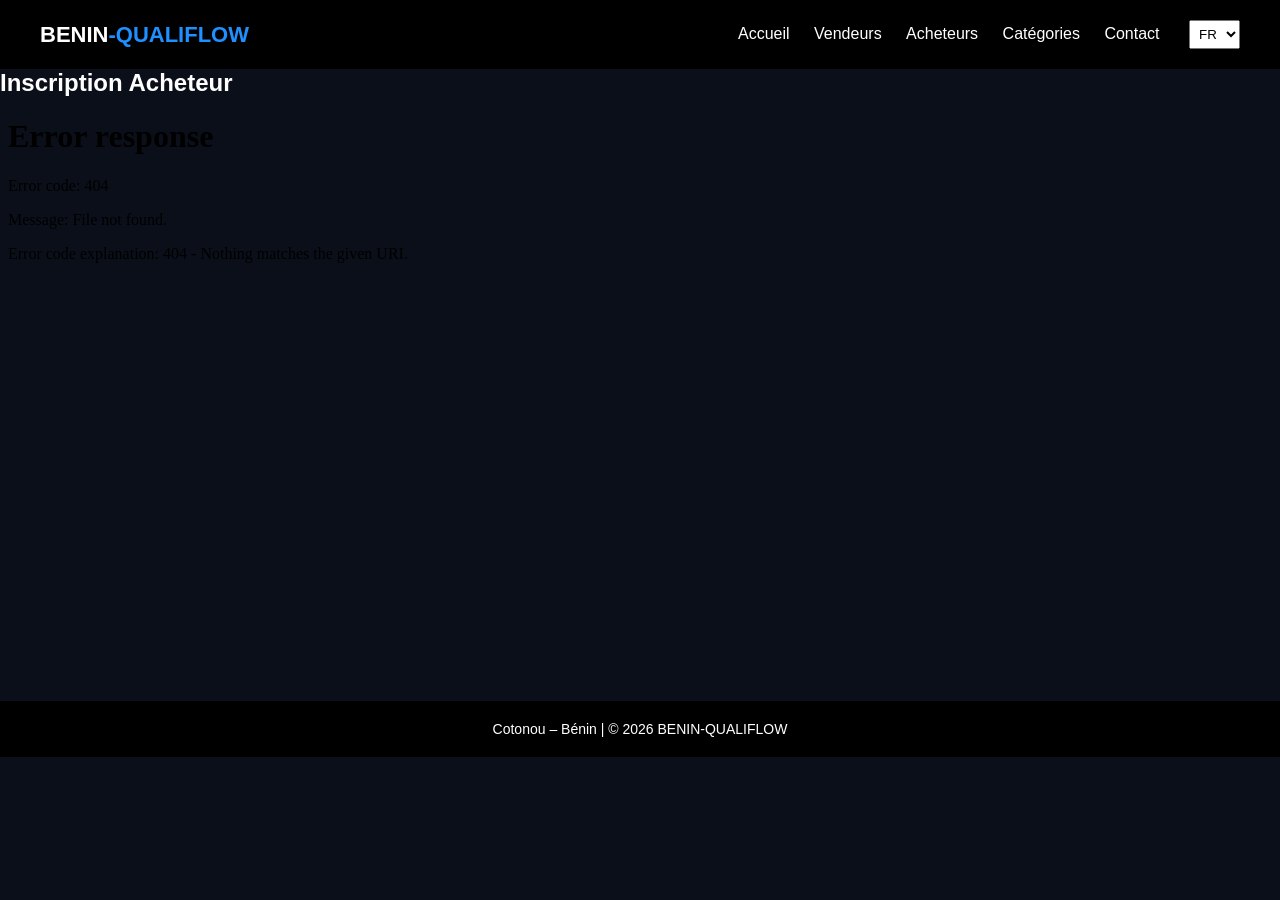
==== acheteurs.html @ 58be9818 "Create acheteurs.html" ====
<!DOCTYPE html>
<html lang="fr">
<head>
    <meta charset="UTF-8">
    <title>Acheteurs – BENIN-QUALIFLOW</title>
    <meta name="viewport" content="width=device-width, initial-scale=1.0">
    <link rel="stylesheet" href="style.css">
</head>
<body>

<header>
    <div class="logo">BENIN<span>-QUALIFLOW</span></div>
    <nav>
        <a href="index.html">Accueil</a>
        <a href="vendeurs.html">Vendeurs</a>
        <a href="acheteurs.html">Acheteurs</a>
        <a href="#">Catégories</a>
        <a href="#">Contact</a>
        <select id="languageSwitcher">
            <option value="fr">FR</option>
            <option value="en">EN</option>
            <option value="es">ES</option>
        </select>
    </nav>
</header>

<section class="acheteurs">
    <h2>Inscription Acheteur</h2>
    <iframe src="LIEN_DU_FORMULAIRE_GOOGLE" width="100%" height="600" style="border:none;"></iframe>
</section>

<footer>
    <p>Cotonou – Bénin | © 2026 BENIN-QUALIFLOW</p>
</footer>

<script src="script.js"></script>
</body>
</html>
---- style.css ----
* {
    margin: 0;
    padding: 0;
    box-sizing: border-box;
    font-family: Arial, sans-serif;
}

body {
    background: #0b0f19;
    color: #ffffff;
}

header {
    display: flex;
    justify-content: space-between;
    align-items: center;
    padding: 20px 40px;
    background: #000;
}

.logo {
    font-size: 22px;
    font-weight: bold;
}

.logo span {
    color: #1e90ff;
}

nav a {
    color: white;
    margin: 0 10px;
    text-decoration: none;
}

nav select {
    margin-left: 15px;
    padding: 5px;
}

.hero {
    text-align: center;
    padding: 80px 20px;
    background: linear-gradient(135deg, #000, #0b1d3a);
}

.hero h1 {
    font-size: 36px;
    margin-bottom: 20px;
}

.hero p {
    font-size: 18px;
    margin-bottom: 30px;
}

.buttons .btn {
    padding: 15px 25px;
    margin: 5px;
    text-decoration: none;
    border-radius: 5px;
}

.primary {
    background: #1e90ff;
    color: white;
}

.secondary {
    border: 1px solid #1e90ff;
    color: #1e90ff;
}

.how, .categories {
    padding: 60px 40px;
    text-align: center;
}

.steps, .grid {
    display: grid;
    grid-template-columns: repeat(auto-fit, minmax(200px, 1fr));
    gap: 20px;
    margin-top: 30px;
}

.card, .cat {
    background: #111827;
    padding: 30px;
    border-radius: 8px;
}

footer {
    background: #000;
    text-align: center;
    padding: 20px;
    font-size: 14px;
}
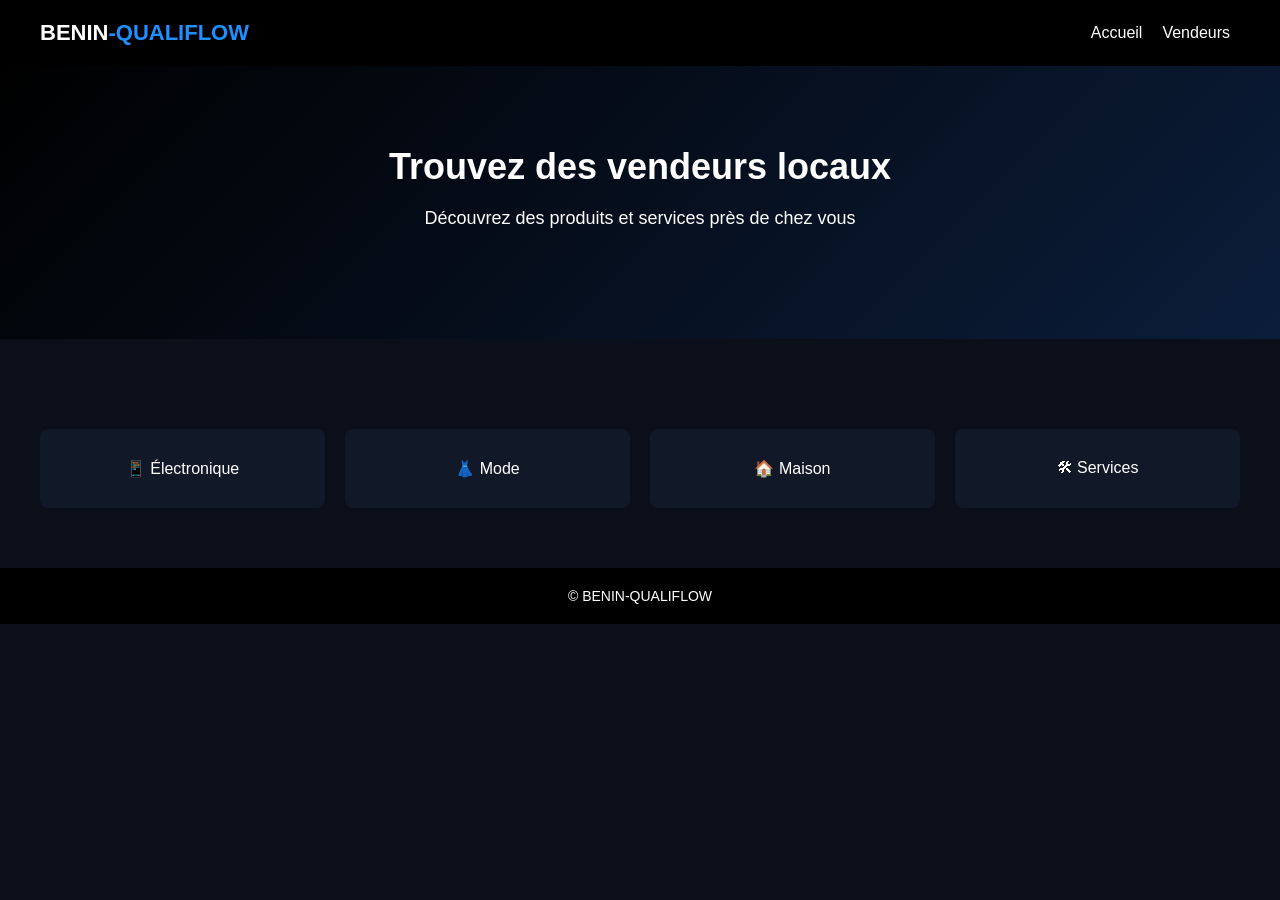
==== commit 0d7726b8: "Update acheteurs.html" ====
--- a/acheteurs.html
+++ b/acheteurs.html
@@ -2,10 +2,11 @@
 <html lang="fr">
 <head>
     <meta charset="UTF-8">
-    <title>Acheteurs – BENIN-QUALIFLOW</title>
+    <title>Espace Acheteurs | BENIN-QUALIFLOW</title>
     <meta name="viewport" content="width=device-width, initial-scale=1.0">
     <link rel="stylesheet" href="style.css">
 </head>
+
 <body>
 
 <header>
@@ -13,24 +14,25 @@
     <nav>
         <a href="index.html">Accueil</a>
         <a href="vendeurs.html">Vendeurs</a>
-        <a href="acheteurs.html">Acheteurs</a>
-        <a href="#">Catégories</a>
-        <a href="#">Contact</a>
-        <select id="languageSwitcher">
-            <option value="fr">FR</option>
-            <option value="en">EN</option>
-            <option value="es">ES</option>
-        </select>
     </nav>
 </header>
 
-<section class="acheteurs">
-    <h2>Inscription Acheteur</h2>
-    <iframe src="LIEN_DU_FORMULAIRE_GOOGLE" width="100%" height="600" style="border:none;"></iframe>
+<section class="hero">
+    <h1>Trouvez des vendeurs locaux</h1>
+    <p>Découvrez des produits et services près de chez vous</p>
+</section>
+
+<section class="categories reveal">
+    <div class="grid">
+        <div class="cat">📱 Électronique</div>
+        <div class="cat">👗 Mode</div>
+        <div class="cat">🏠 Maison</div>
+        <div class="cat">🛠 Services</div>
+    </div>
 </section>
 
 <footer>
-    <p>Cotonou – Bénin | © 2026 BENIN-QUALIFLOW</p>
+    <p>© BENIN-QUALIFLOW</p>
 </footer>
 
 <script src="script.js"></script>
--- a/style.css
+++ b/style.css
@@ -1,3 +1,4 @@
+/* RESET GLOBAL */
 * {
     margin: 0;
     padding: 0;
@@ -5,11 +6,14 @@
     font-family: Arial, sans-serif;
 }
 
+/* BASE */
 body {
     background: #0b0f19;
     color: #ffffff;
+    font-size: 16px;
 }
 
+/* HEADER */
 header {
     display: flex;
     justify-content: space-between;
@@ -27,17 +31,47 @@
     color: #1e90ff;
 }
 
+/* NAVIGATION */
+nav {
+    display: flex;
+    align-items: center;
+}
+
 nav a {
     color: white;
     margin: 0 10px;
     text-decoration: none;
+    position: relative;
+    transition: color 0.3s ease;
+}
+
+nav a::after {
+    content: "";
+    position: absolute;
+    width: 0;
+    height: 2px;
+    bottom: -5px;
+    left: 0;
+    background-color: #1e90ff;
+    transition: width 0.3s ease;
+}
+
+nav a:hover {
+    color: #1e90ff;
+}
+
+nav a:hover::after {
+    width: 100%;
 }
 
 nav select {
     margin-left: 15px;
-    padding: 5px;
+    padding: 6px;
+    border-radius: 4px;
+    border: none;
 }
 
+/* HERO */
 .hero {
     text-align: center;
     padding: 80px 20px;
@@ -54,11 +88,24 @@
     margin-bottom: 30px;
 }
 
-.buttons .btn {
+/* BOUTONS */
+.buttons {
+    display: flex;
+    justify-content: center;
+    flex-wrap: wrap;
+    gap: 10px;
+}
+
+.btn {
     padding: 15px 25px;
-    margin: 5px;
     text-decoration: none;
     border-radius: 5px;
+    transition: transform 0.3s ease, box-shadow 0.3s ease;
+}
+
+.btn:hover {
+    transform: translateY(-3px);
+    box-shadow: 0 10px 20px rgba(30,144,255,0.3);
 }
 
 .primary {
@@ -71,27 +118,79 @@
     color: #1e90ff;
 }
 
-.how, .categories {
+/* SECTIONS */
+.how,
+.categories {
     padding: 60px 40px;
     text-align: center;
 }
 
-.steps, .grid {
+.how h2,
+.categories h2 {
+    margin-bottom: 20px;
+}
+
+/* GRILLES */
+.steps,
+.grid {
     display: grid;
     grid-template-columns: repeat(auto-fit, minmax(200px, 1fr));
     gap: 20px;
     margin-top: 30px;
 }
 
-.card, .cat {
+.card,
+.cat {
     background: #111827;
     padding: 30px;
     border-radius: 8px;
 }
 
+/* ANIMATIONS SCROLL */
+.reveal {
+    opacity: 0;
+    transform: translateY(50px);
+    transition: all 0.8s ease;
+}
+
+.reveal.active {
+    opacity: 1;
+    transform: translateY(0);
+}
+
+/* FOOTER */
 footer {
     background: #000;
     text-align: center;
     padding: 20px;
     font-size: 14px;
 }
+
+/* RESPONSIVE */
+@media (max-width: 768px) {
+
+    header {
+        flex-direction: column;
+        gap: 15px;
+        padding: 15px 20px;
+    }
+
+    nav {
+        flex-direction: column;
+        gap: 10px;
+    }
+
+    .hero h1 {
+        font-size: 28px;
+    }
+
+    .hero p {
+        font-size: 16px;
+    }
+
+    .btn {
+        width: 100%;
+        display: inline-block;
+        text-align: center;
+    }
+}
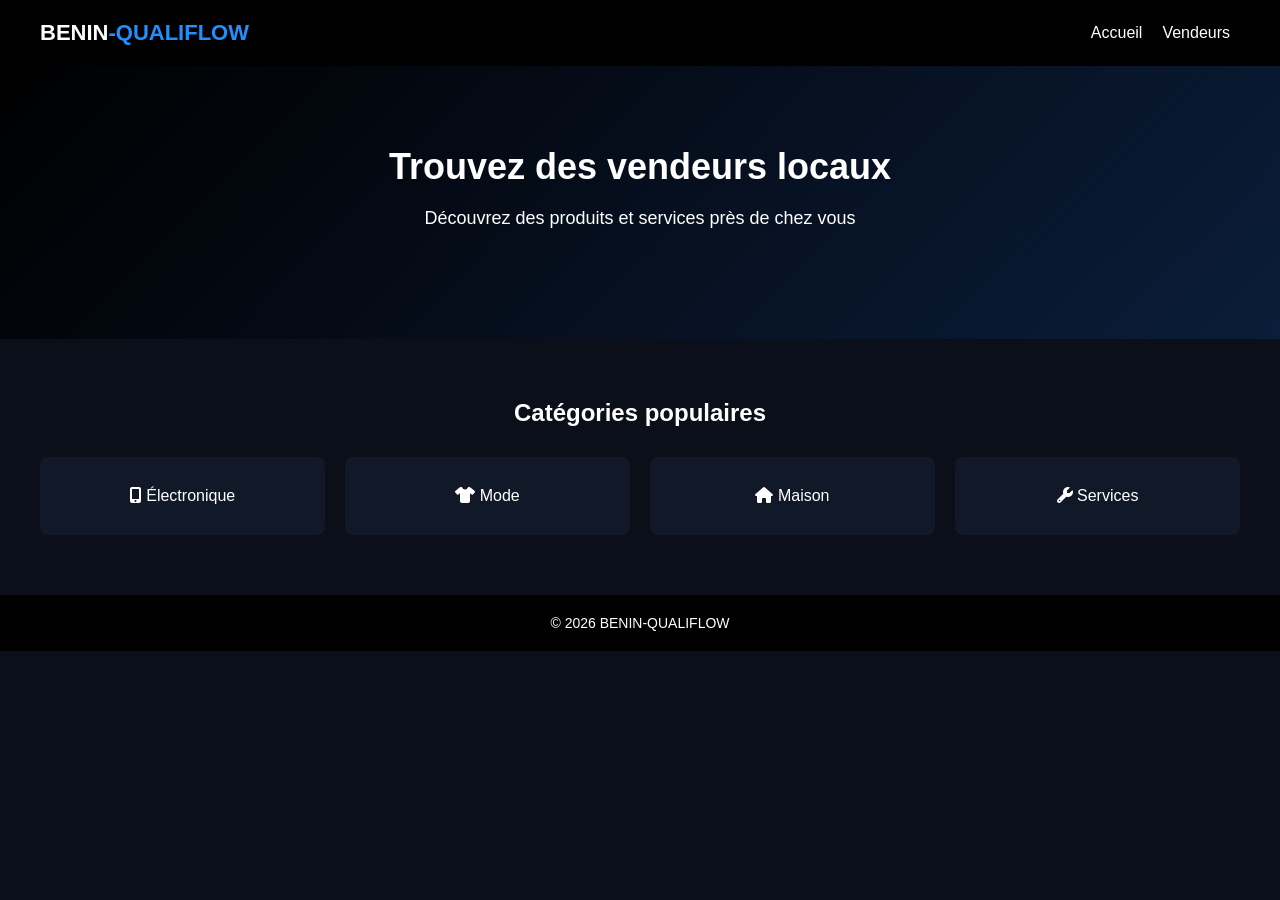
==== commit 986868eb: "Update acheteurs.html" ====
--- a/acheteurs.html
+++ b/acheteurs.html
@@ -4,6 +4,11 @@
     <meta charset="UTF-8">
     <title>Espace Acheteurs | BENIN-QUALIFLOW</title>
     <meta name="viewport" content="width=device-width, initial-scale=1.0">
+    
+    <!-- Font Awesome -->
+    <link rel="stylesheet" href="https://cdnjs.cloudflare.com/ajax/libs/font-awesome/6.5.0/css/all.min.css">
+
+    <!-- Style du site -->
     <link rel="stylesheet" href="style.css">
 </head>
 
@@ -23,16 +28,17 @@
 </section>
 
 <section class="categories reveal">
+    <h2>Catégories populaires</h2>
     <div class="grid">
-        <div class="cat">📱 Électronique</div>
-        <div class="cat">👗 Mode</div>
-        <div class="cat">🏠 Maison</div>
-        <div class="cat">🛠 Services</div>
+        <div class="cat"><i class="fa-solid fa-mobile-screen-button"></i> Électronique</div>
+        <div class="cat"><i class="fa-solid fa-shirt"></i> Mode</div>
+        <div class="cat"><i class="fa-solid fa-house"></i> Maison</div>
+        <div class="cat"><i class="fa-solid fa-wrench"></i> Services</div>
     </div>
 </section>
 
 <footer>
-    <p>© BENIN-QUALIFLOW</p>
+    <p>© 2026 BENIN-QUALIFLOW</p>
 </footer>
 
 <script src="script.js"></script>
